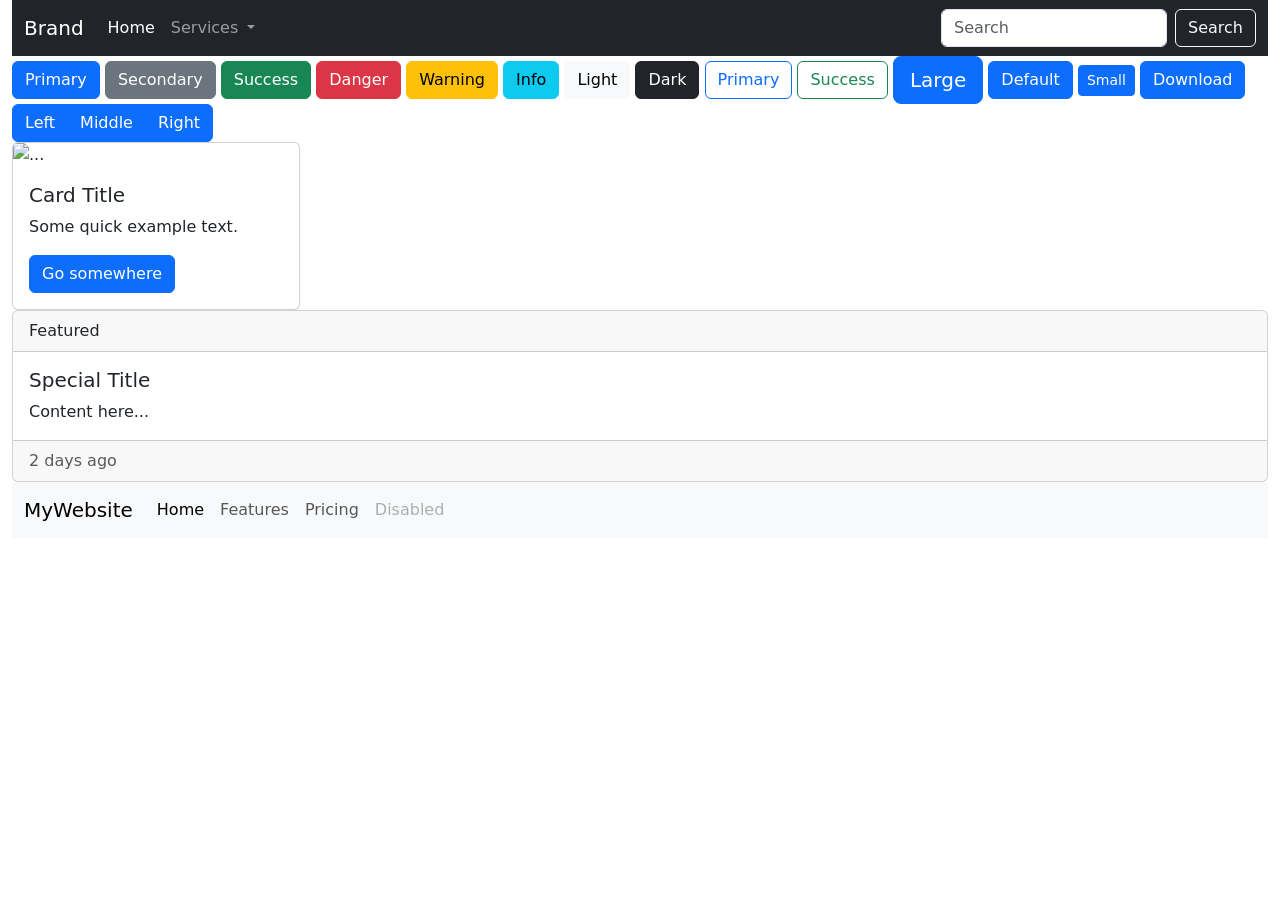
==== mybt.html @ 1f8bc6ac "edit mybt" ====
<!DOCTYPE html>
<html>

<head>
    <meta charset="UTF-8">
    <meta name="viewport" content="width=device-width, initial-scale=1.0">
    <title>My Bootstrap Page</title>
    <link href="https://cdn.jsdelivr.net/npm/bootstrap@5.3.8/dist/css/bootstrap.min.css" rel="stylesheet"
        integrity="sha384-sRIl4kxILFvY47J16cr9ZwB07vP4J8+LH7qKQnuqkuIAvNWLzeN8tE5YBujZqJLB" crossorigin="anonymous">

</head>

<body>
    <div class="container-fluid">
        <nav class="navbar navbar-expand-lg navbar-dark bg-dark">
            <div class="container-fluid">
                <a class="navbar-brand" href="#">Brand</a>
                <button class="navbar-toggler" type="button" data-bs-toggle="collapse" data-bs-target="#darkNav">
                    <span class="navbar-toggler-icon"></span>
                </button>

                <div class="collapse navbar-collapse" id="darkNav">
                    <ul class="navbar-nav me-auto">
                        <li class="nav-item">
                            <a class="nav-link active" href="#">Home</a>
                        </li>
                        <!-- Dropdown -->
                        <li class="nav-item dropdown">
                            <a class="nav-link dropdown-toggle" href="#" role="button" data-bs-toggle="dropdown">
                                Services
                            </a>
                            <ul class="dropdown-menu">
                                <li><a class="dropdown-item" href="#">Web Design</a></li>
                                <li><a class="dropdown-item" href="#">Development</a></li>
                                <li>
                                    <hr class="dropdown-divider">
                                </li>
                                <li><a class="dropdown-item" href="#">SEO</a></li>
                            </ul>
                        </li>
                    </ul>
                    <!-- Search Form -->
                    <form class="d-flex" role="search">
                        <input class="form-control me-2" type="search" placeholder="Search">
                        <button class="btn btn-outline-light" type="submit">Search</button>
                    </form>
                </div>
            </div>
        </nav>
        <!-- Solid Buttons -->
        <button class="btn btn-primary">Primary</button>
        <button class="btn btn-secondary">Secondary</button>
        <button class="btn btn-success">Success</button>
        <button class="btn btn-danger">Danger</button>
        <button class="btn btn-warning">Warning</button>
        <button class="btn btn-info">Info</button>
        <button class="btn btn-light">Light</button>
        <button class="btn btn-dark">Dark</button>

        <!-- Outline Buttons -->
        <button class="btn btn-outline-primary">Primary</button>
        <button class="btn btn-outline-success">Success</button>

        <!-- Button Sizes -->
        <button class="btn btn-primary btn-lg">Large</button>
        <button class="btn btn-primary">Default</button>
        <button class="btn btn-primary btn-sm">Small</button>

        <!-- Button with Icon -->
        <button class="btn btn-primary">
            <i class="bi bi-download"></i> Download
        </button>
        <div class="btn-group" role="group">
            <button type="button" class="btn btn-primary">Left</button>
            <button type="button" class="btn btn-primary">Middle</button>
            <button type="button" class="btn btn-primary">Right</button>
        </div>
        <div class="card" style="width: 18rem;">
            <img src="image.jpg" class="card-img-top" alt="...">
            <div class="card-body">
                <h5 class="card-title">Card Title</h5>
                <p class="card-text">Some quick example text.</p>
                <a href="#" class="btn btn-primary">Go somewhere</a>
            </div>
        </div>

        <!-- Card with Header/Footer -->
        <div class="card">
            <div class="card-header">Featured</div>
            <div class="card-body">
                <h5 class="card-title">Special Title</h5>
                <p class="card-text">Content here...</p>
            </div>
            <div class="card-footer text-muted">2 days ago</div>
        </div>
        <nav class="navbar navbar-expand-lg bg-body-tertiary">
            <div class="container-fluid">
                <!-- Brand/Logo -->
                <a class="navbar-brand" href="#">MyWebsite</a>

                <!-- Mobile Toggle Button -->
                <button class="navbar-toggler" type="button" data-bs-toggle="collapse" data-bs-target="#navbarNav">
                    <span class="navbar-toggler-icon"></span>
                </button>

                <!-- Navigation Links -->
                <div class="collapse navbar-collapse" id="navbarNav">
                    <ul class="navbar-nav">
                        <li class="nav-item">
                            <a class="nav-link active" href="#">Home</a>
                        </li>
                        <li class="nav-item">
                            <a class="nav-link" href="#">Features</a>
                        </li>
                        <li class="nav-item">
                            <a class="nav-link" href="#">Pricing</a>
                        </li>
                        <li class="nav-item">
                            <a class="nav-link disabled">Disabled</a>
                        </li>
                    </ul>
                </div>
            </div>
        </nav>

    </div>


    <script src="https://cdn.jsdelivr.net/npm/bootstrap@5.3.8/dist/js/bootstrap.bundle.min.js"
        integrity="sha384-FKyoEForCGlyvwx9Hj09JcYn3nv7wiPVlz7YYwJrWVcXK/BmnVDxM+D2scQbITxI"
        crossorigin="anonymous"></script>

</body>

</html>
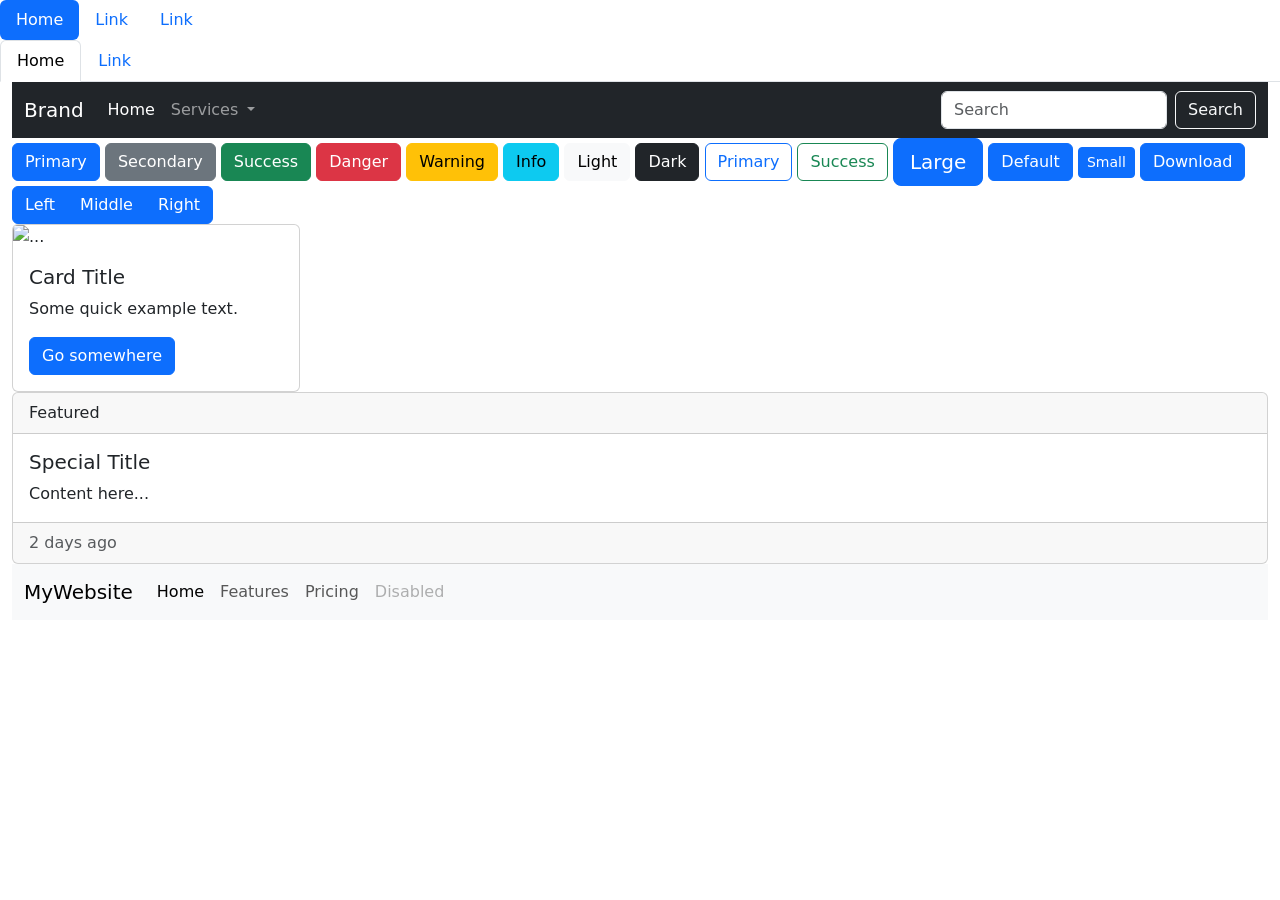
==== commit 27caff6a: "edit formcontrols" ====
--- a/mybt.html
+++ b/mybt.html
@@ -11,6 +11,28 @@
 </head>
 
 <body>
+    <!-- Nav Pills -->
+<ul class="nav nav-pills">
+    <li class="nav-item">
+        <a class="nav-link active" href="index.html">Home</a>
+    </li>
+    <li class="nav-item">
+        <a class="nav-link" href="#">Link</a>
+    </li>
+    <li class="nav-item">
+        <a class="nav-link" href="#">Link</a>
+    </li>
+</ul>
+
+<!-- Nav Tabs -->
+<ul class="nav nav-tabs">
+    <li class="nav-item">
+        <a class="nav-link active" href="index.html">Home</a>
+    </li>
+    <li class="nav-item">
+        <a class="nav-link" href="#">Link</a>
+    </li>
+</ul>
     <div class="container-fluid">
         <nav class="navbar navbar-expand-lg navbar-dark bg-dark">
             <div class="container-fluid">
